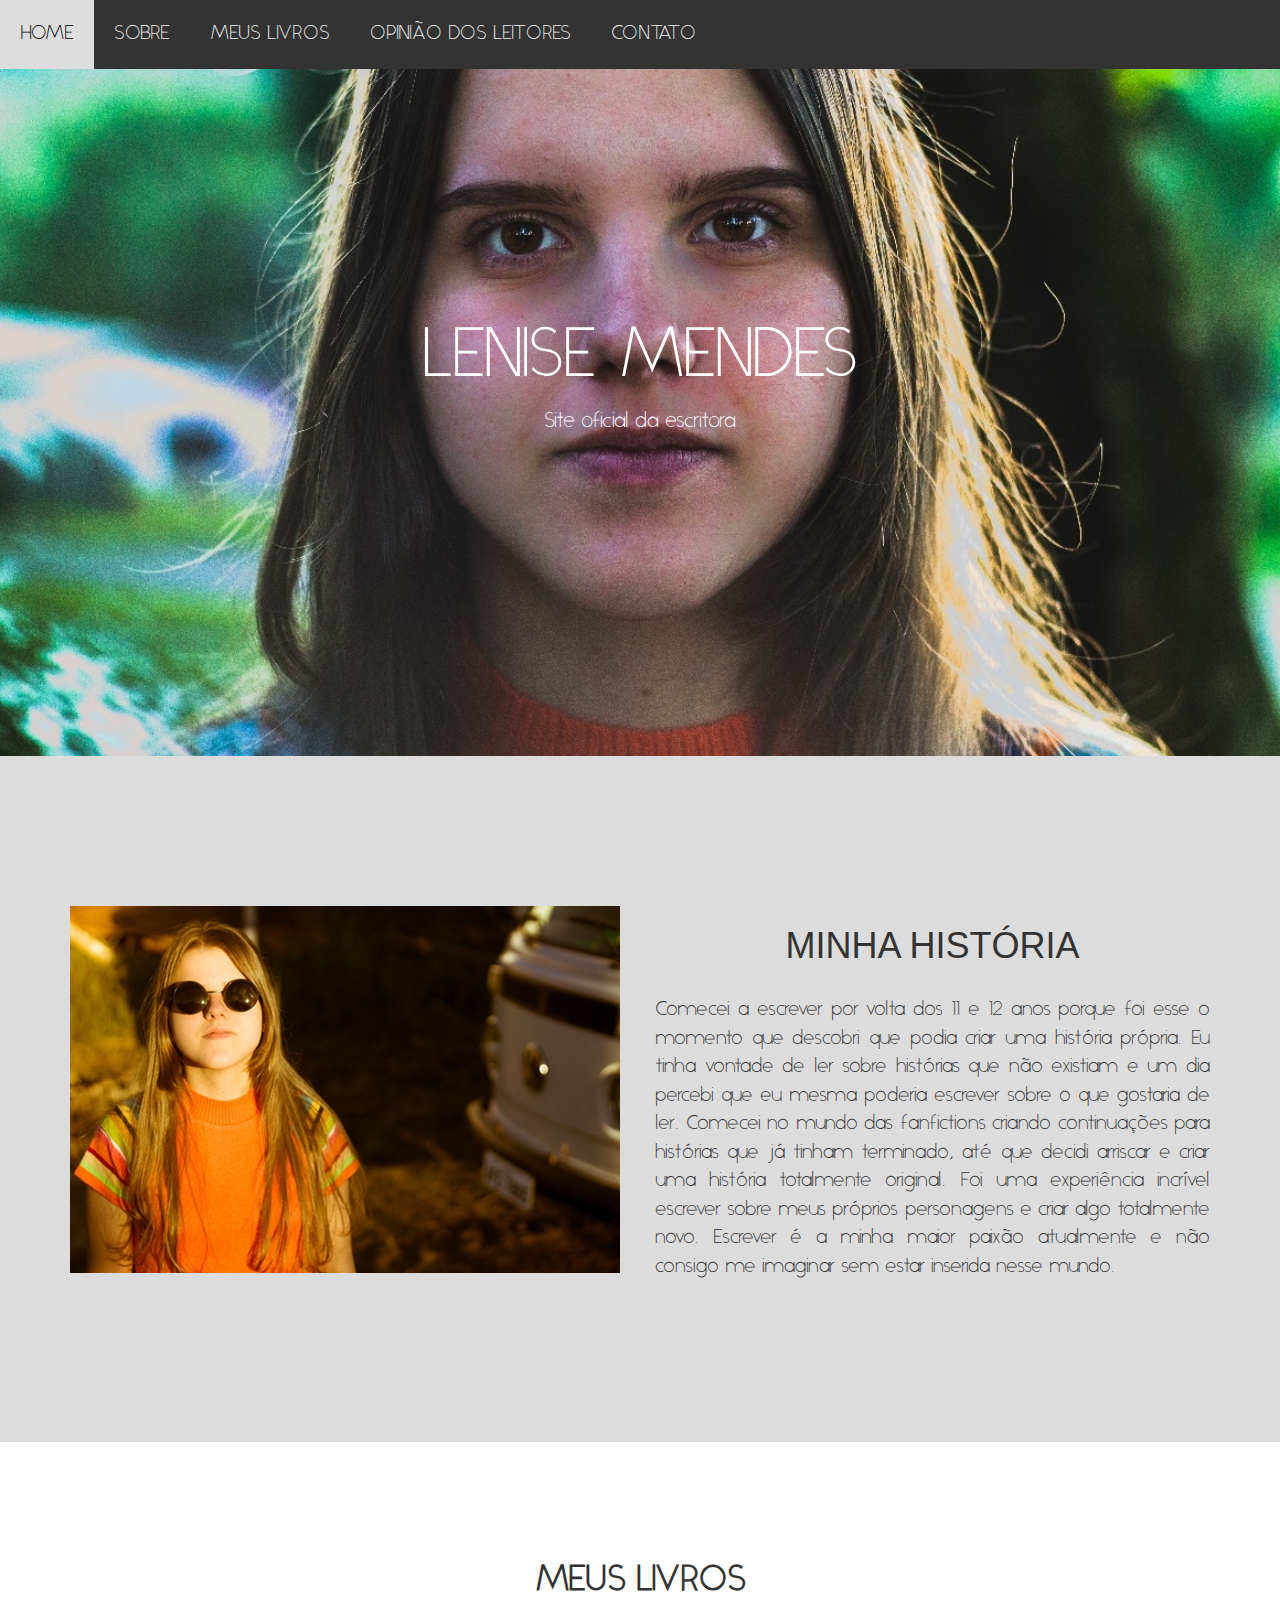
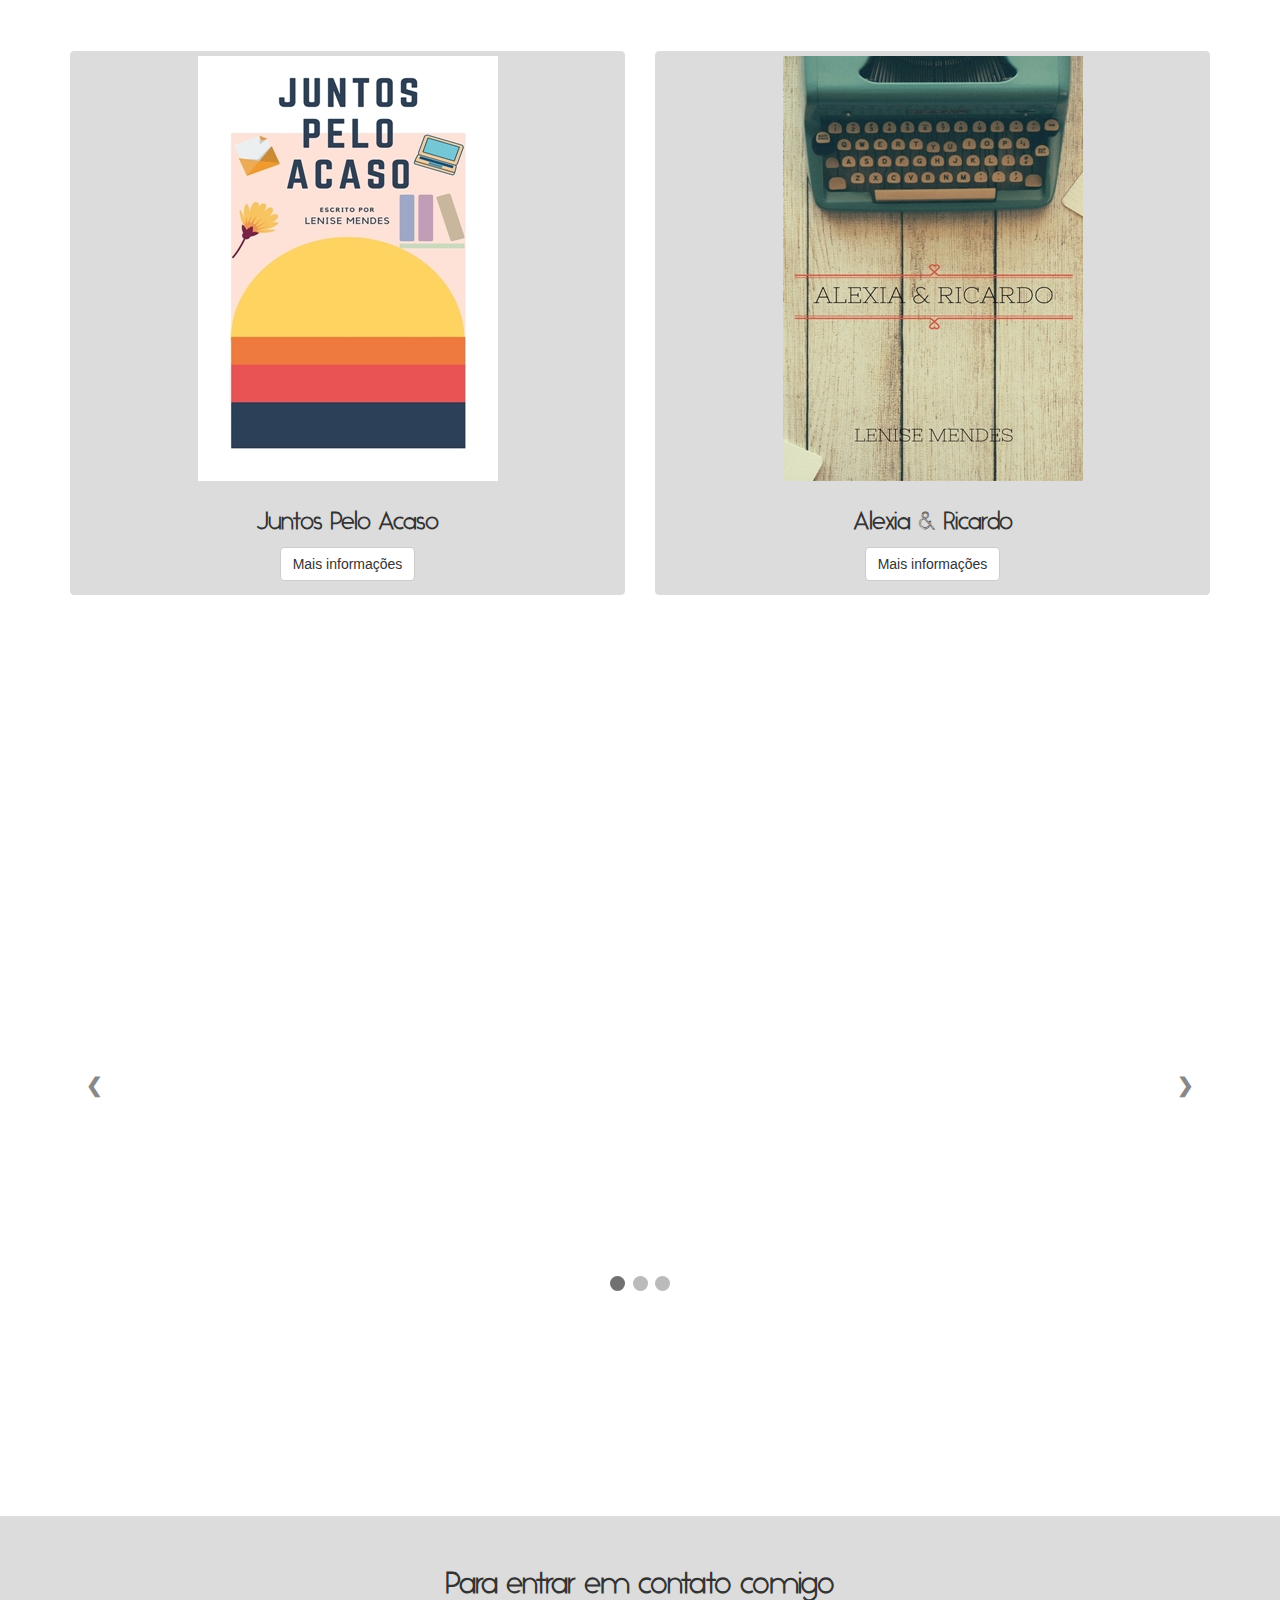
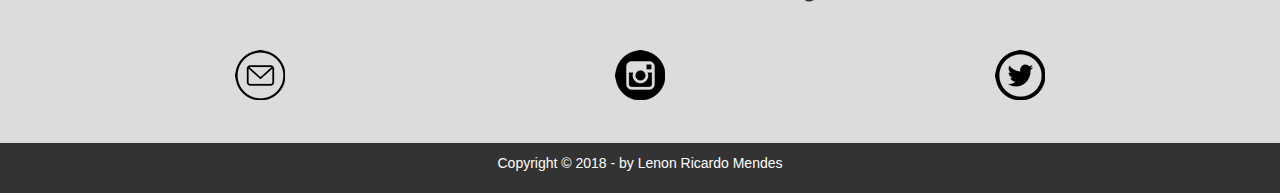
==== index.html @ ee864102 "first commit" ====
<!doctype html>
<html lang="pt-br">
  <head>
    <!-- Required meta tags -->
    <meta charset="utf-8">
    <meta http-equiv="X-UA-Compatible" content="IE=edge">
    <meta name="viewport" content="width=device-width, initial-scale=1">

    <!-- Bootstrap CSS -->
    <link href="css/bootstrap.css" rel="stylesheet">

    <link href="css/style.css" rel="stylesheet">

    <title>Lenise Mendes</title>
  </head>
  <body>


    

<link rel="stylesheet" href="https://cdnjs.cloudflare.com/ajax/libs/font-awesome/4.7.0/css/font-awesome.min.css">

<div class="topnav" id="myTopnav">
  <a href="#" class="active">HOME</a>
  <a href="#sobre" class="scrollSuave">SOBRE</a>
  <a href="#meus-livros" class="scrollSuave">MEUS LIVROS</a>
  <a href="#opiniao" class="scrollSuave">OPINIÃO DOS LEITORES</a>
  <a href="#contato" class="scrollSuave" >CONTATO</a>
  <a href="javascript:void(0);" class="icon" onclick="myFunction()">
    <i class="fa fa-bars"></i>
  </a>
</div>
   
   <script src="https://ajax.googleapis.com/ajax/libs/jquery/2.1.0/jquery.min.js"></script>
   <script src="https://ajax.googleapis.com/ajax/libs/jquery/2.1.0/jquery.min.js"></script>

   <script>
    var $doc = $('html, body');
    $('.scrollSuave').click(function() {
    $doc.animate({
        scrollTop: $( $.attr(this, 'href') ).offset().top
    }, 1500);
    return false;
  });
</script>

    
  

    
    <section class="header-site">
      

        <div class="container">

          <div class="row">

            <div class="col-xs-12">
             

              <h1 class="text-center">LENISE MENDES </h1>

              <p class="lead text-center">
                Site oficial da escritora
                
              </p>

              


        </div>
        </div>
        </div>



    </section>
    <a id="sobre"></a>

    <section class="about-site">
      

        <div class="container">

         

            <div class="row">
              <div class="col-md-6">
                               
              <img src="imagens/img5.jpeg">
             
            </figure>

          </div>

              <div class="col-md-6">
                 <div class="caption text-center">

                <h1 class="text-center">MINHA HISTÓRIA </h1>
                  <br>

              <p class="text-center">
                Comecei a escrever por volta dos 11 e 12 anos porque foi esse o momento que descobri que podia criar uma história própria. Eu tinha vontade de ler sobre histórias que não existiam e um dia percebi que eu mesma poderia escrever sobre o que gostaria de ler.

                Comecei no mundo das fanfictions criando continuações para histórias que já tinham terminado, até que decidi arriscar e criar uma história totalmente original. Foi uma experiência incrível escrever sobre meus próprios personagens e criar algo totalmente novo. 

                Escrever é a minha maior paixão atualmente e não consigo me imaginar sem estar inserida nesse mundo.
                
              </p></div>

              
              </div>
            </div>

              

              


        </div>
        </div>
        </div>
      


    </section>

    <!-- SCROLL DA PAGINA!!!!!!!!!!!-->

    <a id="meus-livros"></a>


    <section class="content-site">
      

      
      <div class="container">
        
        <div class="row">
          
          <div class="col-xs-12">
            <h1 class="text-center">


              
              MEUS LIVROS
            </h1>

            <br>

            <br>

          </div>

        </div>

        <div class="row">
          
          <div class="col-md-6">

          <div class="thumbnail">
            
            <img src="imagens/juntos.jpeg">

            <div class="caption text-center">
              
              <h3>
                Juntos Pelo Acaso
              </h3>

              <a class="btn btn-default" href="livros.html" role="button">Mais informações</a>

              </div>
            </div>
          </div>

       
         

        <div class="col-md-6">

          <div class="thumbnail">
            
            <img src="imagens/alexia.jpeg">

            <div class="caption text-center">
              
              <h3>
                Alexia &amp; Ricardo
              </h3>

              <a class="btn btn-default" href="livros.html" role="button">Mais informações</a>

              </div>
            </div>
          </div>

        

        

        </div>


      </div>

    </section>

    

    <a id="opiniao"></a>

    <section class="imagem-site">
      
      <div class="container">
        
        <div class="row">

           <div class="col-xs-12">

            <font color="white">


              <!-- Slideshow container -->
<div class="slideshow-container">

  <!-- Full-width slides/quotes -->
  <div class="mySlides">
    <q>"Todos os personagens, dos principais aos secundários, são bem trabalhados. O modo como eles são colocados, todos os detalhes, todo o desenrolar, todas as falas, é tudo perfeito em "Juntos pelo acaso".<br> <br></q>
    
    <p class="author">- NALU,<br>
        Nyah! Fanfiction</p>
  </div>

  <div class="mySlides">
    <q>"Ah, o amor... aqui ele nasce aos poucos e vai te pegando de jeito, fazendo com que você não sinta vontade de não parar de ler nunca!"<br><br> </q>
    <p class="author">- YS WANDERER,<br>
        Nyah! Fanfiction</p>
  </div>

  <div class="mySlides">
    <q>"A forma com que foi escrita, o amor que vemos em cada linha por parte da autora, nos traz uma outra opinião. "Juntos pelo acaso" vai além de uma boa história, de bons personagens."<br><br></q>
    <p class="author">- MIM SPANIC,<br>
        Nyah! Fanfiction</p>
  </div>

  <!-- Next/prev buttons -->
  <a class="prev" onclick="plusSlides(-1)">&#10094;</a>
  <a class="next" onclick="plusSlides(1)">&#10095;</a>
</div>

<!-- Dots/bullets/indicators -->
<div class="dot-container">
  <span class="dot" onclick="currentSlide(1)"></span> 
  <span class="dot" onclick="currentSlide(2)"></span> 
  <span class="dot" onclick="currentSlide(3)"></span> 
</div>

<script>
  var slideIndex = 1;
showSlides(slideIndex);

function plusSlides(n) {
  showSlides(slideIndex += n);
}

function currentSlide(n) {
  showSlides(slideIndex = n);
}

function showSlides(n) {
  var i;
  var slides = document.getElementsByClassName("mySlides");
  var dots = document.getElementsByClassName("dot");
  if (n > slides.length) {slideIndex = 1} 
    if (n < 1) {slideIndex = slides.length}
    for (i = 0; i < slides.length; i++) {
      slides[i].style.display = "none"; 
    }
    for (i = 0; i < dots.length; i++) {
      dots[i].className = dots[i].className.replace(" active", "");
    }
  slides[slideIndex-1].style.display = "block"; 
  dots[slideIndex-1].className += " active";
}
</script>

              </font>


        </div>
          
        </div>

      </div>

      
    </section>

    <a id="contato"></a>

    <section class="contato">
      

        <div class="container">

          <div class="row">

            <div class="col-xs-12">
             

              <h1 class="text-center"><br>Para entrar em contato comigo <br><br></h1>


              <div class="col-md-4">

                  <div class="thumbnail">
                     <a href="mailto:lenisemendes19@gmail.com" target="_blank"><img src="imagens/email.png"><a/>
                                        
        
                    <div class="caption text-center">
                      
                      
        
                      
        
                      </div>
                    </div>
                  </div>

                  <div class="col-md-4">

                      <div class="thumbnail">
                        
                        <a href="https://www.instagram.com/lenisemendes" target="_blank>"><img src="imagens/instagram.png"></a>
                        
            
                        <div class="caption text-center">
                          
                          
            
                          
            
                          </div>
                        </div>
                      </div>


                      <div class="col-md-4">

                          <div class="thumbnail">
                            
                            <a href="https://www.twitter.com/lenisemendes" target="_blank"><img src="imagens/twitter.png"></a>

                
                            <div class="caption text-center">
                              
                              
                
                              
                
                              </div>
                            </div>
                          </div>

              


        </div>
        </div>
        </div>



    </section>

    

    <section class="footer">
      
      <div class="container">
        
      <div class="row">
        
        <div class="col-xs-12">
          
          <p class="text-center">Copyright &copy; 2018 - by Lenon Ricardo Mendes</p>
        </div>
      </div>
      </div>
    </section>

    





    <!-- Optional JavaScript -->
    <!-- jQuery first, then Popper.js, then Bootstrap JS -->
    <script src="https://code.jquery.com/jquery-3.3.1.slim.min.js" integrity="sha384-q8i/X+965DzO0rT7abK41JStQIAqVgRVzpbzo5smXKp4YfRvH+8abtTE1Pi6jizo" crossorigin="anonymous"></script>
    <script src="https://cdnjs.cloudflare.com/ajax/libs/popper.js/1.14.3/umd/popper.min.js" integrity="sha384-ZMP7rVo3mIykV+2+9J3UJ46jBk0WLaUAdn689aCwoqbBJiSnjAK/l8WvCWPIPm49" crossorigin="anonymous"></script>
    <script src="https://stackpath.bootstrapcdn.com/bootstrap/4.1.2/js/bootstrap.min.js" integrity="sha384-o+RDsa0aLu++PJvFqy8fFScvbHFLtbvScb8AjopnFD+iEQ7wo/CG0xlczd+2O/em" crossorigin="anonymous"></script>
  </body>
</html>
---- css/style.css ----
@font-face{
	font-family: 'fontecabe';
	src: url("../_fonts/font.otf");
	font-family: 'fontemenu';
	src: url("../_fonts/lenise.otf");
	
}


.header-site {
	background-image: url(../imagens/lenise.jpeg);
	background-position: center top;
	background-repeat: no-repeat;
	background-size: cover;
	background-attachment: fixed;
	color: #ffffff;
	padding-top: 300px;
	padding-bottom: 300px;
	font-family: 'fontemenu';
	font-size: 35px;
	
}

.header-site h1{
	font-family: 'fontemenu';
	font-size: 70px;



}

.content-site{
	padding-top: 100px;
	padding-bottom: 100px;
	color: #333333;
	

}

.content-site h1{
	font-family: 'fontemenu';
	font-weight: bold;
	color:#333333;


}

.content-site h3{
	font-family: 'fontemenu';
	font-weight: bold;
	color:#333333;

}

.about-site{

	padding-top: 100px;
	padding-bottom: 100px;
	color: #333333;
	background-color: #DCDCDC;
	padding-top: 150px;
	padding-bottom: 150px;

}

.about-site p{
	text-align: justify;
	font-family: 'fontemenu';
	font-size:20px;
	color:#333333;



}

.about-site h1{

	text-align: center;
	color:#333333;
}


.imagem-site{

	background-image: url(../imagens/back.jpg);
	background-position: center-top;
	background-repeat: no-repeat;
	background-size: cover;
	background-attachment: fixed;
	padding-top: 200px;
	padding-bottom: 200px;
	color: #ffffff;
}


.footer{
	
		
		left: 0;
		bottom: 0;
		width: 100%;
		background-color: #333333;
		color: white;
		text-align: center;	
		padding-top: 10px;
		padding-bottom: 10px;
}



/* Add a black background color to the top navigation */
.topnav {
    background-color: #333333;
    overflow: hidden;
    position: fixed;
    width: 100%;
    top:0;
    z-index: 1;
}

/* Style the links inside the navigation bar */
.topnav a {
    float: left;
    display: block;
    color: #f2f2f2;
    text-align: center;
    padding: 20px 20px;
    text-decoration: none;
    font-family: 'fontemenu';
    font-size: 20px;
}

/* Change the color of links on hover */
.topnav a:hover {
    background-color: #ddd;
    color: black;
}

/* Add an active class to highlight the current page */
.active {
    background-color: #333;
    color: white;
}

/* Hide the link that should open and close the topnav on small screens */
.topnav .icon {
    display: none;
}




.juntos{

	padding-top: 100px;
	padding-bottom: 100px;
	color: #333333;
	background-color: #DCDCDC;
	padding-top: 150px;
	padding-bottom: 100px;


}

.juntos p{
	text-align: justify;
	font-family: 'fontemenu';
	font-size:20px;
	color:#333333;



}

.juntos h1{
	font-family: 'fontemenu';
	text-align: center;
	color:#333333;
}

.juntos a {
	text-align: center;
}

.alexia{

	padding-top: 100px;
	padding-bottom: 100px;
	color: #333333;
	background-color: #DCDCDC;
	padding-top: 100px;
	padding-bottom: 100px;


}

.alexia p{
	text-align: justify;
	font-family: 'fontemenu';
	font-size:20px;
	color:#333333;



}

.alexia h1{
	font-family: 'fontemenu';
	text-align: center;
	color:#333333;
}

.alexia a {
	text-align: center;
}



/* Slideshow container */
.slideshow-container {
	position: relative;
	
  }
  
  /* Slides */
  .mySlides {
	display: none;
	padding: 80px;
	text-align: center;
  }
  
  /* Next & previous buttons */
  .prev, .next {
	cursor: pointer;
	position: absolute;
	top: 50%;
	width: auto;
	margin-top: -30px;
	padding: 16px;
	color: #888;
	font-weight: bold;
	font-size: 20px;
	border-radius: 0 3px 3px 0;
	user-select: none;
  }
  
  /* Position the "next button" to the right */
  .next {
	position: absolute;
	right: 0;
	border-radius: 3px 0 0 3px;
  }
  
  /* On hover, add a black background color with a little bit see-through */
  .prev:hover, .next:hover {
	background-color: rgba(0,0,0,0.8);
	color: white;
  }
  
  /* The dot/bullet/indicator container */
  .dot-container {
	text-align: center;
	padding: 20px;
	
  }
  
  /* The dots/bullets/indicators */
  .dot {
	cursor: pointer;
	height: 15px;
	width: 15px;
	margin: 0 2px;
	background-color: #bbb;
	border-radius: 50%;
	display: inline-block;
	transition: background-color 0.6s ease;
  }
  
  /* Add a background color to the active dot/circle */
  .active, .dot:hover {
	background-color: #717171;
  }
  
  /* Add an italic font style to all quotes */
  q {
	font-family: 'fontemenu';
	font-size:20px;
	color:#ffffff;
	font-weight: bold;}
  
  /* Add a blue color to the author */
  .author {
	font-family: 'fontemenu';
	font-size:20px;
	color:#ffffff;
	font-weight: bold;}


	 /*estilizando contato */

 .contato img{

	max-width: 50px;
	width: auto;
	background-color: #DCDCDC;
 }

 .contato h1{
	font-weight: bold;
	font-family: 'fontemenu';
	font-size:30px;
	color:#333333;


 }

 .contato{
	background-color: #DCDCDC;
 }

 .thumbnail{

	background-color: #DCDCDC;
 }
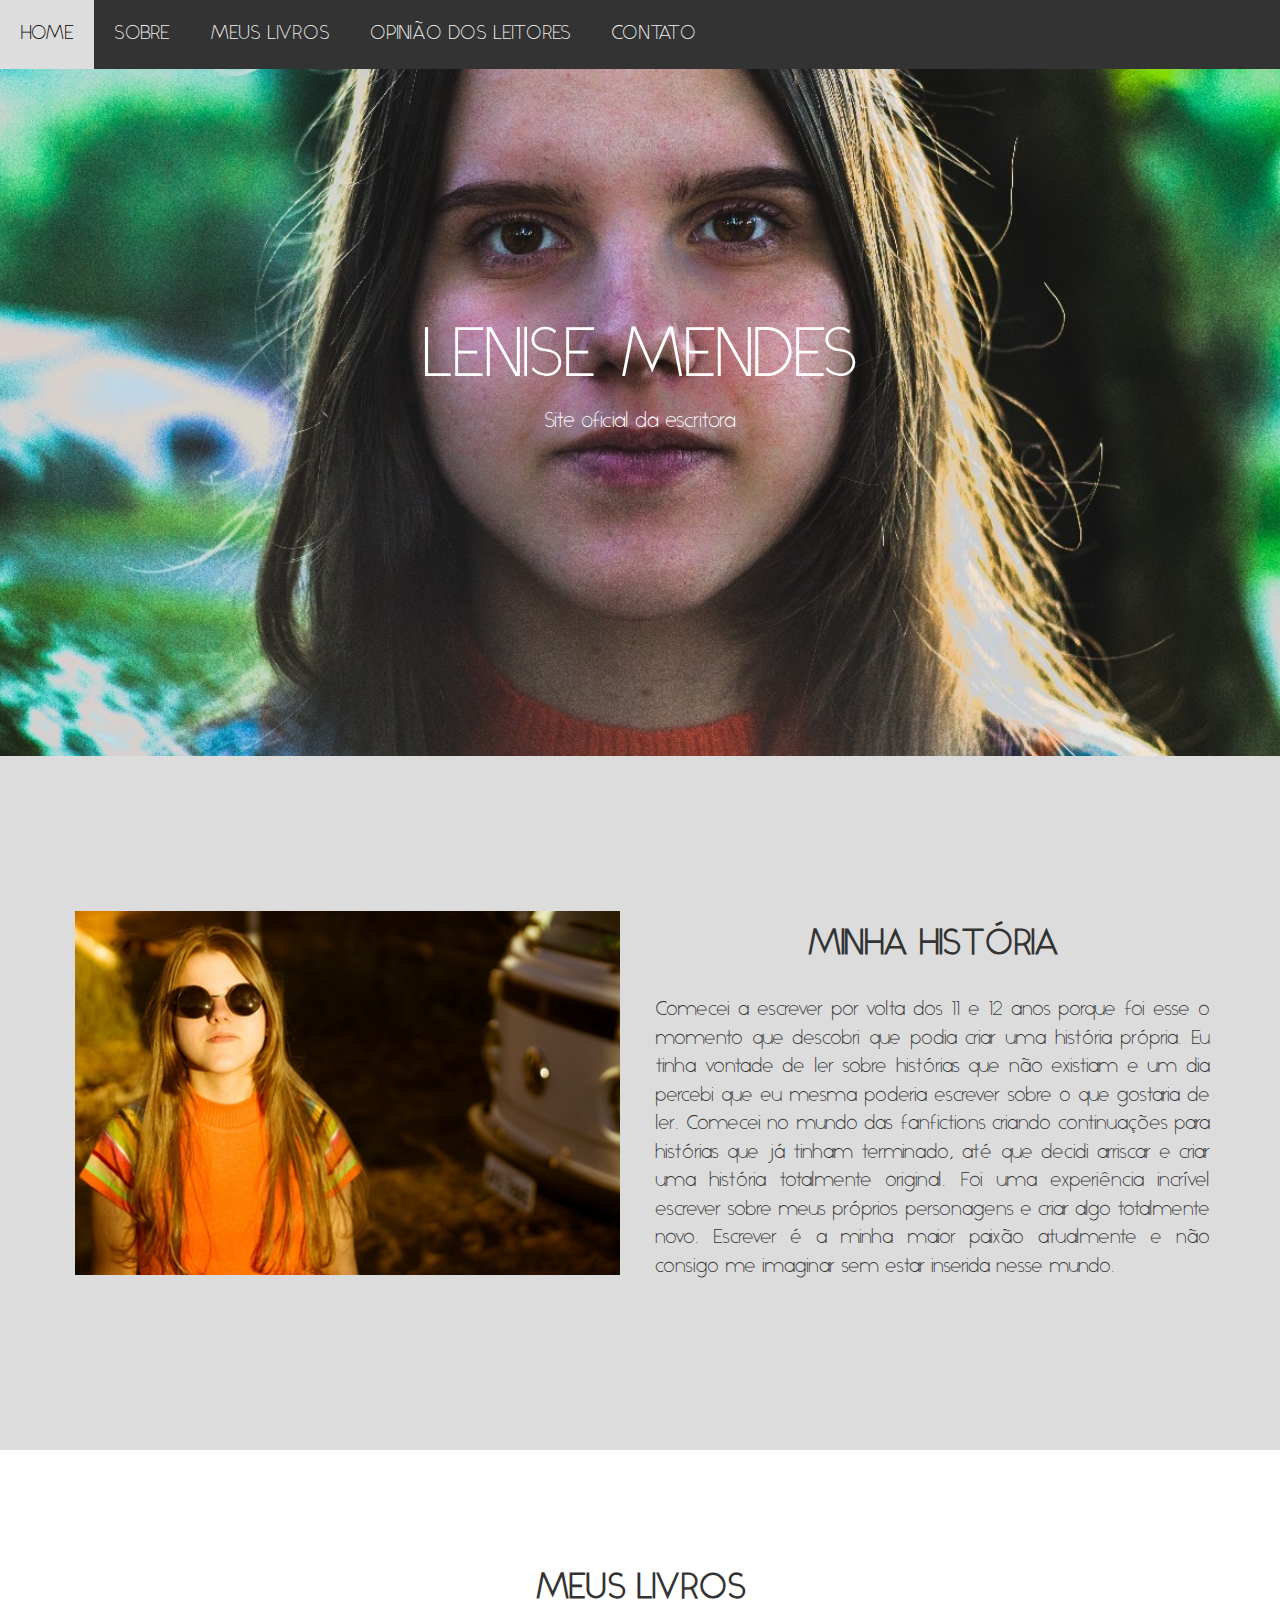
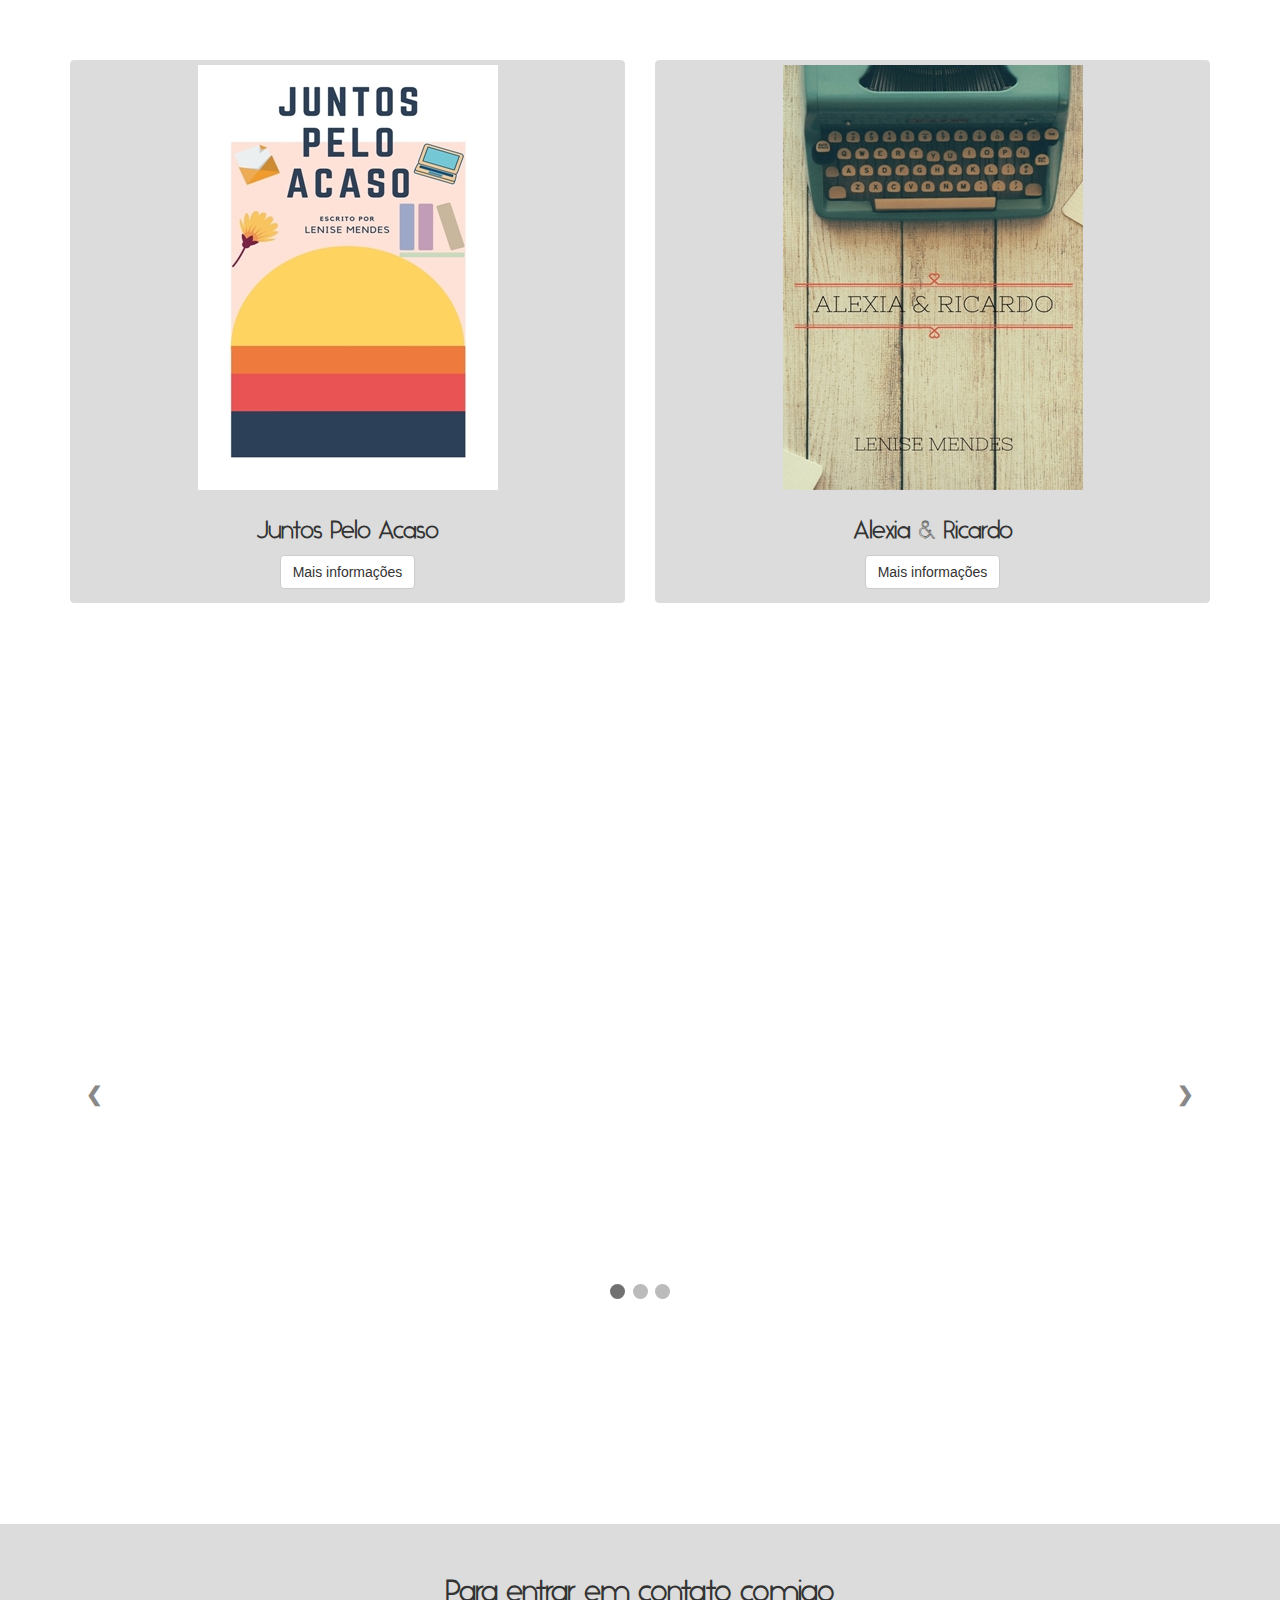
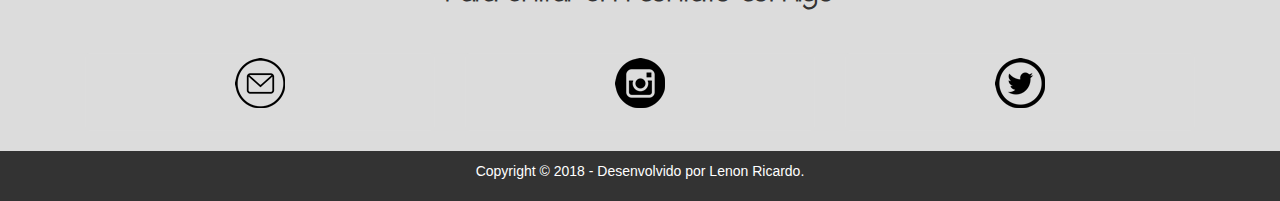
==== commit 307eee6f: "alterações importantes" ====
--- a/index.html
+++ b/index.html
@@ -11,30 +11,41 @@
 
     <link href="css/style.css" rel="stylesheet">
 
+    
+
     <title>Lenise Mendes</title>
+
   </head>
   <body>
 
 
     
-
+ 
 <link rel="stylesheet" href="https://cdnjs.cloudflare.com/ajax/libs/font-awesome/4.7.0/css/font-awesome.min.css">
+
+
+
 
 <div class="topnav" id="myTopnav">
   <a href="#" class="active">HOME</a>
-  <a href="#sobre" class="scrollSuave">SOBRE</a>
+  <a href="#sobre" class="scrollSuave" >SOBRE</a>
   <a href="#meus-livros" class="scrollSuave">MEUS LIVROS</a>
   <a href="#opiniao" class="scrollSuave">OPINIÃO DOS LEITORES</a>
-  <a href="#contato" class="scrollSuave" >CONTATO</a>
+  <a href="#contato" class="scrollSuave">CONTATO</a>
   <a href="javascript:void(0);" class="icon" onclick="myFunction()">
     <i class="fa fa-bars"></i>
   </a>
 </div>
+
    
    <script src="https://ajax.googleapis.com/ajax/libs/jquery/2.1.0/jquery.min.js"></script>
    <script src="https://ajax.googleapis.com/ajax/libs/jquery/2.1.0/jquery.min.js"></script>
 
-   <script>
+   <script src="//code.jquery.com/jquery-1.11.1.min.js"></script>
+
+
+  <!--FUNÇÃO PARA ROLAR PAGINA-->
+ <script>
     var $doc = $('html, body');
     $('.scrollSuave').click(function() {
     $doc.animate({
@@ -42,12 +53,23 @@
     }, 1500);
     return false;
   });
+    
+  </script>
+  
+
+<script>
+function myFunction() {
+  var x = document.getElementById("myTopnav");
+  if (x.className === "topnav") {
+      x.className += " responsive";
+  } else {
+      x.className = "topnav";
+  }
+}
 </script>
 
     
-  
-
-    
+     
     <section class="header-site">
       
 
@@ -75,19 +97,21 @@
 
 
     </section>
-    <a id="sobre"></a>
-
+    
+    <div id="sobre">
     <section class="about-site">
       
 
         <div class="container">
-
+            
          
 
             <div class="row">
               <div class="col-md-6">
+                  <div class="thumbnail">
                                
               <img src="imagens/img5.jpeg">
+            </div>
              
             </figure>
 
@@ -111,17 +135,18 @@
               
               </div>
             </div>
-
-              
-
-              
-
-
-        </div>
-        </div>
-        </div>
-      
-
+           
+
+              
+
+              
+
+
+        </div>
+        </div>
+        </div>
+      
+      </div>
 
     </section>
 
@@ -384,7 +409,7 @@
         
         <div class="col-xs-12">
           
-          <p class="text-center">Copyright &copy; 2018 - by Lenon Ricardo Mendes</p>
+          <p class="text-center">Copyright &copy; 2018 - Desenvolvido por Lenon Ricardo.</p>
         </div>
       </div>
       </div>
--- a/css/style.css
+++ b/css/style.css
@@ -74,9 +74,10 @@
 }
 
 .about-site h1{
-
-	text-align: center;
-	color:#333333;
+	font-family: 'fontemenu';
+	text-align: center;
+	color:#333333;
+	font-weight: bold;
 }
 
 
@@ -147,6 +148,28 @@
     display: none;
 }
 
+@media screen and (max-width: 600px) {
+	.topnav a:not(:first-child) {display: none;}
+	.topnav a.icon {
+	  float: right;
+	  display: block;
+	}
+  }
+  
+  /* The "responsive" class is added to the topnav with JavaScript when the user clicks on the icon. This class makes the topnav look good on small screens (display the links vertically instead of horizontally) */
+  @media screen and (max-width: 600px) {
+	.topnav.responsive {position: relative;}
+	.topnav.responsive a.icon {
+	  position: absolute;
+	  right: 0;
+	  top: 0;
+	}
+	.topnav.responsive a {
+	  float: none;
+	  display: block;
+	  text-align: left;
+	}
+  }
 
 
 
